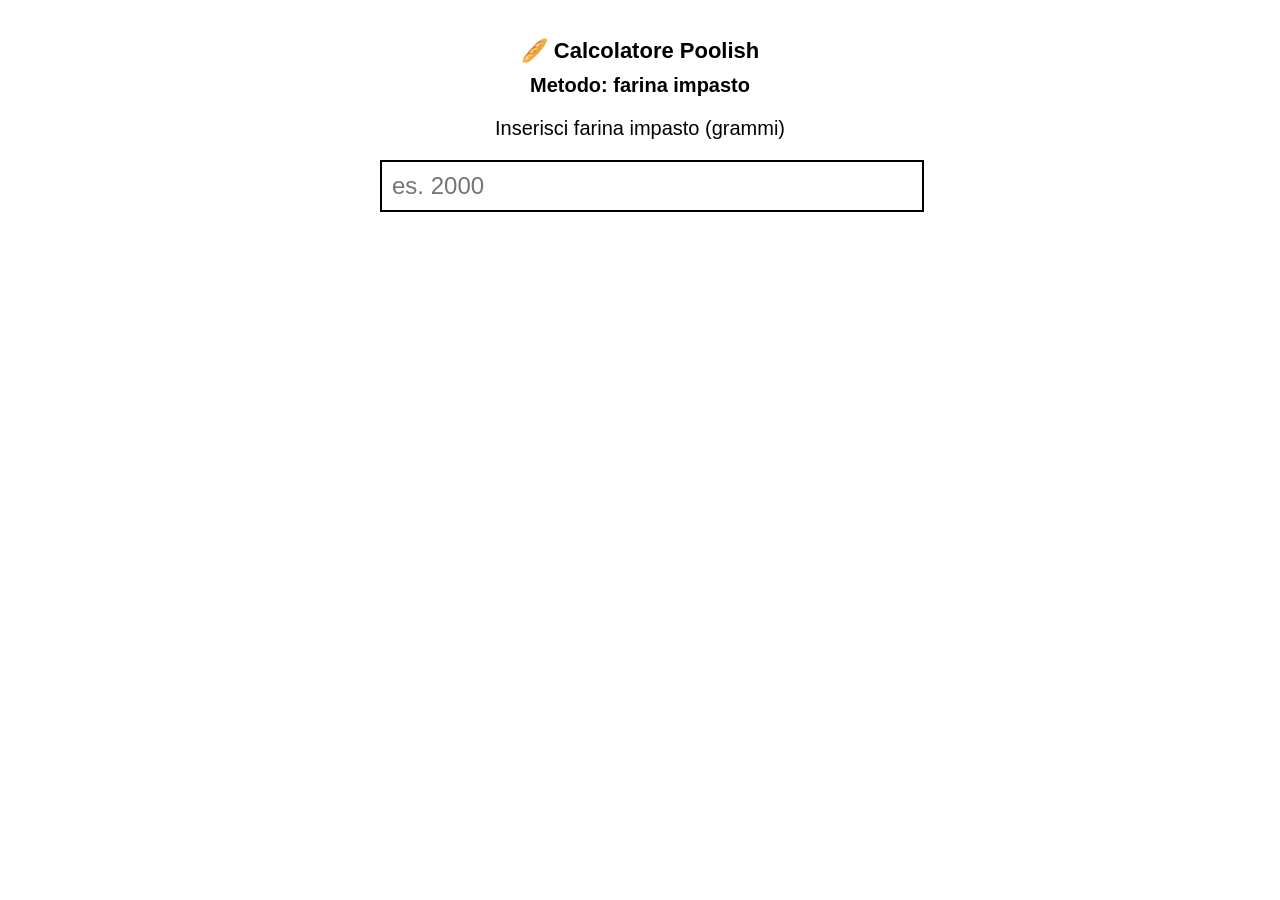
==== index.html @ c6633eb3 "Rename poolish.html to index.html" ====
<!DOCTYPE html>
<html lang="it">
<head>
  <meta charset="UTF-8">
  <title>Calcolatore Poolish</title>
  <meta name="viewport" content="width=device-width, initial-scale=1.0">

  <style>
    body {
      font-family: Arial, sans-serif;
      background: #ffffff;
      color: #000;
      margin: 0;
      text-align: center;
    }

    .box {
      max-width: 520px;
      margin: 0 auto;
      padding: 20px;
    }

    h2 {
      font-size: 22px;
      margin-bottom: 10px;
    }

    .method {
      font-size: 20px;
      font-weight: bold;
      margin-bottom: 20px;
    }

    .label {
      font-size: 20px;
      margin-bottom: 20px;
    }

    input {
      width: 100%;
      font-size: 24px;
      padding: 10px;
      border: 2px solid #000;
      margin-bottom: 30px;
    }

    .result {
      text-align: left;
      font-size: 20px;
      line-height: 1.5;
    }

    h3 {
      font-size: 24px;
      margin-top: 20px;
      margin-bottom: 10px;
    }

    .section {
      margin-bottom: 25px;
    }

    .muted {
      color: #555;
    }

    .highlight {
      font-weight: bold;
      margin-top: 10px;
    }

    .notes {
      margin-top: 25px;
      font-size: 16px;
      color: #555;
      text-align: left;
    }
  </style>
</head>

<body>

<div class="box">
  <h2>🥖 Calcolatore Poolish</h2>

  <div class="method">Metodo: farina impasto</div>

  <div class="label">Inserisci farina impasto (grammi)</div>

  <input type="number" id="farina" placeholder="es. 2000" oninput="calcola()">

  <div class="result" id="output"></div>
</div>

<script>
function calcola() {
  let Fi = parseFloat(document.getElementById("farina").value);

  if (!Fi) {
    document.getElementById("output").innerHTML = "";
    return;
  }

  // 🔹 POOLISH
  let farinaPoolish = Fi * 0.50;
  let acquaPoolish = farinaPoolish;

  let lievitoFrescoMin = farinaPoolish * 0.002;
  let lievitoFrescoMax = farinaPoolish * 0.003;
  let lievitoSeccoMin = farinaPoolish * 0.001;
  let lievitoSeccoMax = farinaPoolish * 0.0015;

  // 🔹 FARINA TOTALE
  let farinaTotale = Fi + farinaPoolish;

  // 🔹 IMPASTO
  let acquaImpasto = Fi * 0.40;
  let lievitoImpasto = Fi * 0.01;
  let sale = farinaTotale * 0.02;

  // 🔹 IDRATAZIONE
  let acquaTotale = acquaPoolish + acquaImpasto;
  let idratazione = (acquaTotale / farinaTotale) * 100;

  document.getElementById("output").innerHTML = `
    <div class="section">
      <h3>🧪 Poolish</h3>

      Farina Manitoba (W300): ${farinaPoolish.toFixed(0)} g<br>
      Acqua fredda: ${acquaPoolish.toFixed(0)} g<br>

      Lievito fresco: ${lievitoFrescoMin.toFixed(1)} - ${lievitoFrescoMax.toFixed(1)} g
      <span class="muted">(secco: ${lievitoSeccoMin.toFixed(1)} - ${lievitoSeccoMax.toFixed(1)} g)</span><br>

      Riposo: 18 ore a 18°C
    </div>

    <div class="section">
      <h3>🍞 Impasto</h3>

      Farina debole: ${Fi.toFixed(0)} g<br>
      Acqua fredda (40%): ${acquaImpasto.toFixed(0)} g<br>
      Lievito fresco (1%): ${lievitoImpasto.toFixed(0)} g<br>
      Sale (2% farina totale): ${sale.toFixed(0)} g<br>

      <div class="highlight">
        Idratazione totale: ${idratazione.toFixed(0)} %
      </div>
    </div>

    <div class="notes">
      Poolish: Manitoba W300 • acqua 100% • lievito fresco 2–3 g/kg (secco 1–1,5 g/kg) • riposo 18h a 18°C<br>
      Impasto: farina debole • acqua 40% della farina impasto • lievito 1% • sale 2% sulla farina totale
    </div>
  `;
}
</script>

</body>
</html>
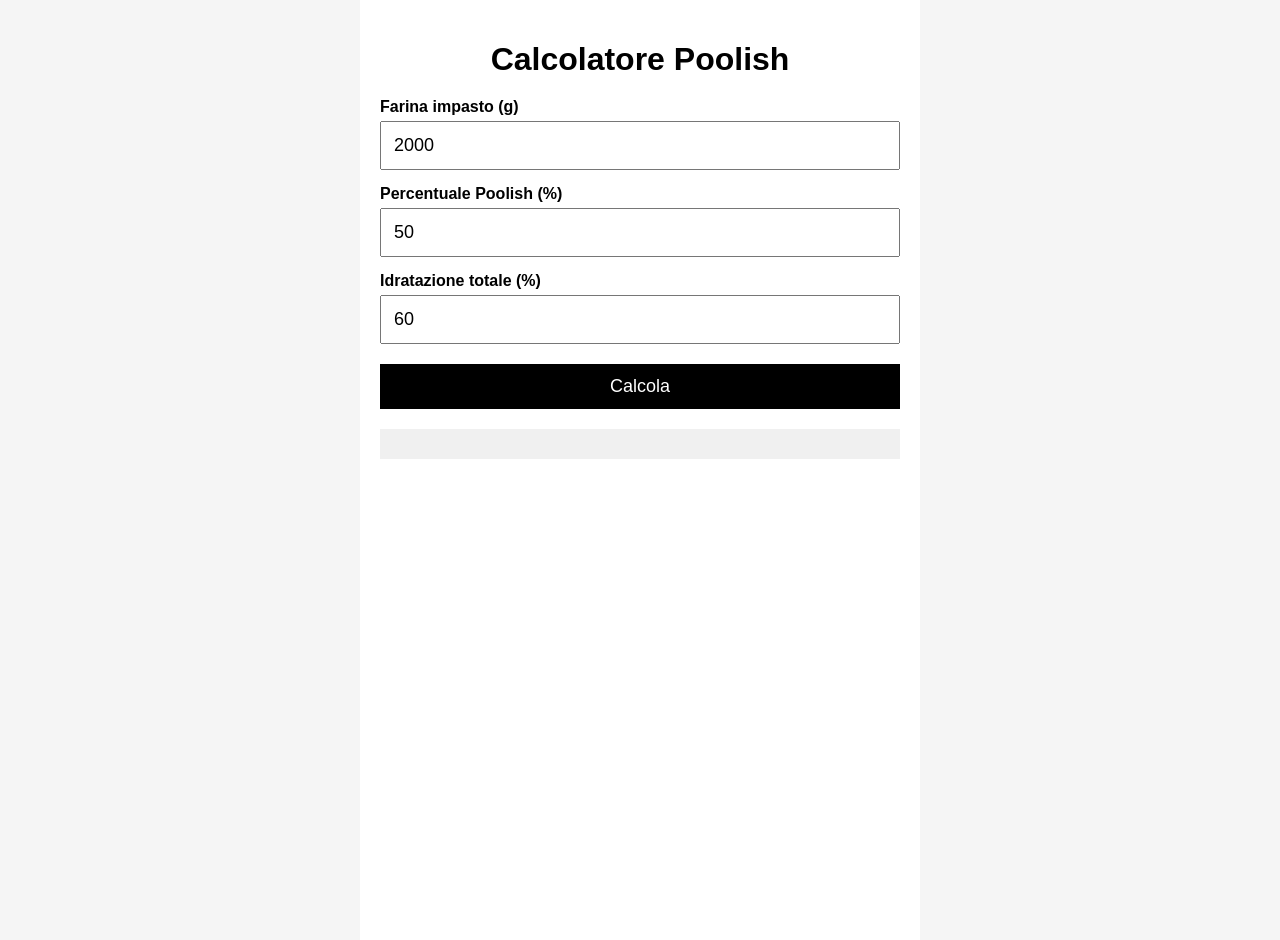
==== commit 769ef354: "Update index.html" ====
--- a/index.html
+++ b/index.html
@@ -2,156 +2,116 @@
 <html lang="it">
 <head>
   <meta charset="UTF-8">
+  <meta name="viewport" content="width=device-width, initial-scale=1.0">
   <title>Calcolatore Poolish</title>
-  <meta name="viewport" content="width=device-width, initial-scale=1.0">
 
   <style>
     body {
       font-family: Arial, sans-serif;
-      background: #ffffff;
-      color: #000;
+      background: #f5f5f5;
       margin: 0;
-      text-align: center;
+      padding: 0;
     }
 
-    .box {
+    .container {
       max-width: 520px;
-      margin: 0 auto;
+      margin: auto;
       padding: 20px;
+      background: white;
+      min-height: 100vh;
     }
 
-    h2 {
-      font-size: 22px;
-      margin-bottom: 10px;
-    }
-
-    .method {
-      font-size: 20px;
-      font-weight: bold;
+    h1 {
+      text-align: center;
       margin-bottom: 20px;
     }
 
-    .label {
-      font-size: 20px;
-      margin-bottom: 20px;
+    label {
+      font-weight: bold;
+      display: block;
+      margin-top: 15px;
     }
 
-    input {
+    input, select, button {
       width: 100%;
-      font-size: 24px;
-      padding: 10px;
-      border: 2px solid #000;
-      margin-bottom: 30px;
+      font-size: 18px;
+      padding: 12px;
+      margin-top: 5px;
+      box-sizing: border-box;
+    }
+
+    button {
+      background: black;
+      color: white;
+      border: none;
+      margin-top: 20px;
+      cursor: pointer;
     }
 
     .result {
-      text-align: left;
-      font-size: 20px;
-      line-height: 1.5;
-    }
-
-    h3 {
-      font-size: 24px;
       margin-top: 20px;
-      margin-bottom: 10px;
-    }
-
-    .section {
-      margin-bottom: 25px;
-    }
-
-    .muted {
-      color: #555;
+      padding: 15px;
+      background: #f0f0f0;
+      font-size: 18px;
+      line-height: 1.6;
     }
 
     .highlight {
       font-weight: bold;
-      margin-top: 10px;
-    }
-
-    .notes {
-      margin-top: 25px;
-      font-size: 16px;
-      color: #555;
-      text-align: left;
+      color: #c0392b;
     }
   </style>
 </head>
 
 <body>
 
-<div class="box">
-  <h2>🥖 Calcolatore Poolish</h2>
+<div class="container">
+  <h1>Calcolatore Poolish</h1>
 
-  <div class="method">Metodo: farina impasto</div>
+  <label>Farina impasto (g)</label>
+  <input type="number" id="farina" value="2000">
 
-  <div class="label">Inserisci farina impasto (grammi)</div>
+  <label>Percentuale Poolish (%)</label>
+  <input type="number" id="poolishPerc" value="50">
 
-  <input type="number" id="farina" placeholder="es. 2000" oninput="calcola()">
+  <label>Idratazione totale (%)</label>
+  <input type="number" id="idratazione" value="60">
 
-  <div class="result" id="output"></div>
+  <button onclick="calcola()">Calcola</button>
+
+  <div class="result" id="risultato"></div>
 </div>
 
 <script>
 function calcola() {
-  let Fi = parseFloat(document.getElementById("farina").value);
 
-  if (!Fi) {
-    document.getElementById("output").innerHTML = "";
-    return;
-  }
+  let farina = parseFloat(document.getElementById("farina").value);
+  let poolishPerc = parseFloat(document.getElementById("poolishPerc").value);
+  let idratazione = parseFloat(document.getElementById("idratazione").value);
 
-  // 🔹 POOLISH
-  let farinaPoolish = Fi * 0.50;
-  let acquaPoolish = farinaPoolish;
+  let farinaPoolish = farina * (poolishPerc / 100);
+  let acquaPoolish = farinaPoolish; // 100%
 
-  let lievitoFrescoMin = farinaPoolish * 0.002;
-  let lievitoFrescoMax = farinaPoolish * 0.003;
-  let lievitoSeccoMin = farinaPoolish * 0.001;
-  let lievitoSeccoMax = farinaPoolish * 0.0015;
+  let farinaImpasto = farina - farinaPoolish;
 
-  // 🔹 FARINA TOTALE
-  let farinaTotale = Fi + farinaPoolish;
+  let acquaTotale = farina * (idratazione / 100);
+  let acquaImpasto = acquaTotale - acquaPoolish;
 
-  // 🔹 IMPASTO
-  let acquaImpasto = Fi * 0.40;
-  let lievitoImpasto = Fi * 0.01;
-  let sale = farinaTotale * 0.02;
+  let lievito = farina * 0.01;
+  let sale = farina * 0.02;
 
-  // 🔹 IDRATAZIONE
-  let acquaTotale = acquaPoolish + acquaImpasto;
-  let idratazione = (acquaTotale / farinaTotale) * 100;
+  document.getElementById("risultato").innerHTML = `
+    <div><b>POOLISH</b></div>
+    Farina: <span class="highlight">${farinaPoolish.toFixed(0)} g</span><br>
+    Acqua: <span class="highlight">${acquaPoolish.toFixed(0)} g</span><br><br>
 
-  document.getElementById("output").innerHTML = `
-    <div class="section">
-      <h3>🧪 Poolish</h3>
+    <div><b>IMPASTO</b></div>
+    Farina: ${farinaImpasto.toFixed(0)} g<br>
+    Acqua: ${acquaImpasto.toFixed(0)} g<br>
+    Lievito: ${lievito.toFixed(0)} g<br>
+    Sale: ${sale.toFixed(0)} g<br><br>
 
-      Farina Manitoba (W300): ${farinaPoolish.toFixed(0)} g<br>
-      Acqua fredda: ${acquaPoolish.toFixed(0)} g<br>
-
-      Lievito fresco: ${lievitoFrescoMin.toFixed(1)} - ${lievitoFrescoMax.toFixed(1)} g
-      <span class="muted">(secco: ${lievitoSeccoMin.toFixed(1)} - ${lievitoSeccoMax.toFixed(1)} g)</span><br>
-
-      Riposo: 18 ore a 18°C
-    </div>
-
-    <div class="section">
-      <h3>🍞 Impasto</h3>
-
-      Farina debole: ${Fi.toFixed(0)} g<br>
-      Acqua fredda (40%): ${acquaImpasto.toFixed(0)} g<br>
-      Lievito fresco (1%): ${lievitoImpasto.toFixed(0)} g<br>
-      Sale (2% farina totale): ${sale.toFixed(0)} g<br>
-
-      <div class="highlight">
-        Idratazione totale: ${idratazione.toFixed(0)} %
-      </div>
-    </div>
-
-    <div class="notes">
-      Poolish: Manitoba W300 • acqua 100% • lievito fresco 2–3 g/kg (secco 1–1,5 g/kg) • riposo 18h a 18°C<br>
-      Impasto: farina debole • acqua 40% della farina impasto • lievito 1% • sale 2% sulla farina totale
-    </div>
+    <div><b>IDRATAZIONE</b>: ${idratazione}%</div>
   `;
 }
 </script>
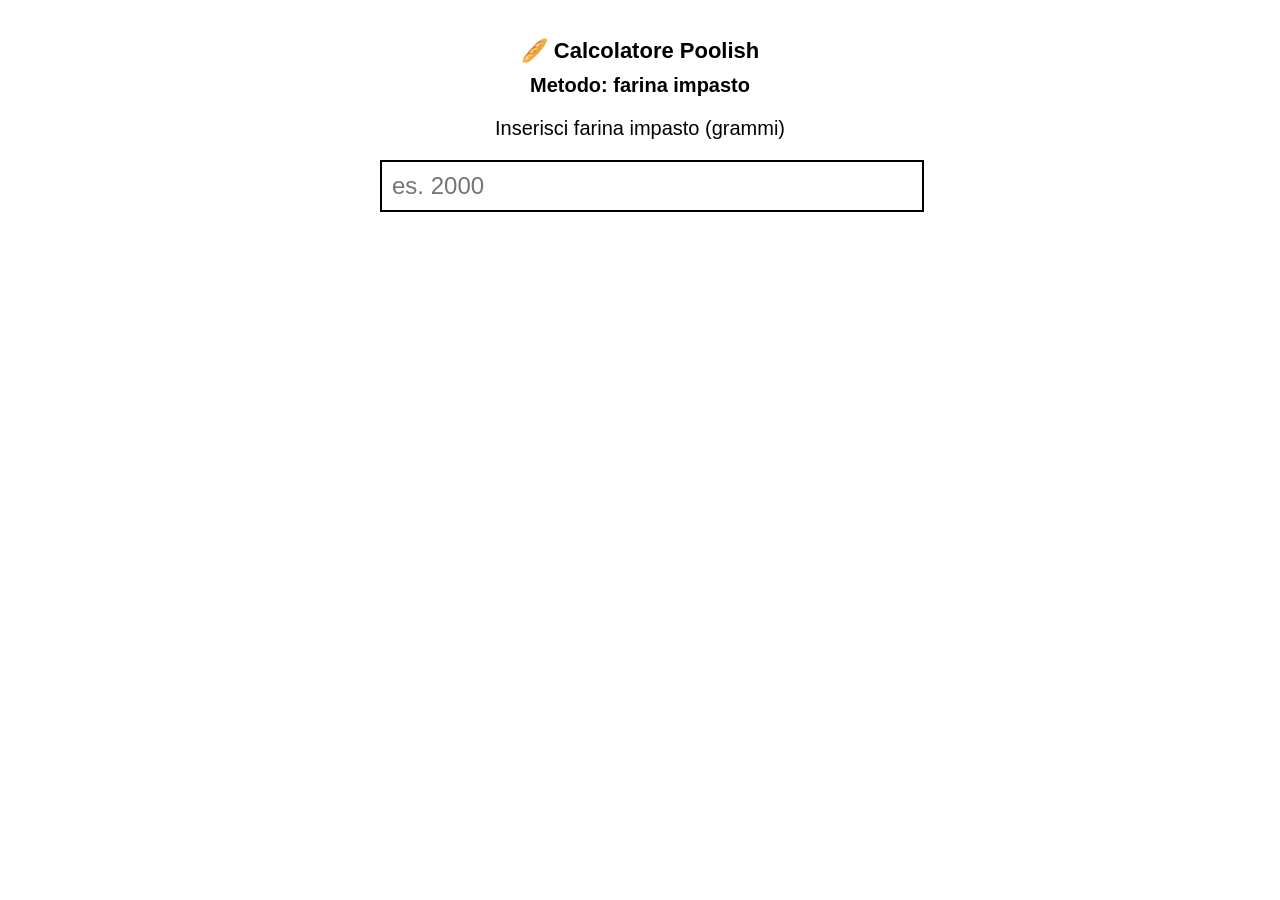
==== commit c52d31db: "Update index.html" ====
--- a/index.html
+++ b/index.html
@@ -2,116 +2,175 @@
 <html lang="it">
 <head>
   <meta charset="UTF-8">
+  <title>Calcolatore Poolish</title>
   <meta name="viewport" content="width=device-width, initial-scale=1.0">
-  <title>Calcolatore Poolish</title>
 
   <style>
     body {
       font-family: Arial, sans-serif;
-      background: #f5f5f5;
+      background: #ffffff;
+      color: #000;
       margin: 0;
-      padding: 0;
+      text-align: center;
+					
+						  
     }
 
-    .container {
+    .box {
       max-width: 520px;
-      margin: auto;
+      margin: 0 auto;
       padding: 20px;
-      background: white;
-      min-height: 100vh;
+						  
+					   
+				   
+										   
     }
 
-    h1 {
-      text-align: center;
+    h2 {
+      font-size: 22px;
+      margin-bottom: 10px;
+    }
+
+    .method {
+      font-size: 20px;
+      font-weight: bold;
       margin-bottom: 20px;
     }
 
-    label {
-      font-weight: bold;
-      display: block;
-      margin-top: 15px;
+    .label {
+      font-size: 20px;
+      margin-bottom: 20px;
     }
 
-    input, select, button {
+    input {
       width: 100%;
-      font-size: 18px;
-      padding: 12px;
-      margin-top: 5px;
-      box-sizing: border-box;
-    }
-
-    button {
-      background: black;
-      color: white;
-      border: none;
-      margin-top: 20px;
-      cursor: pointer;
+      font-size: 24px;
+      padding: 10px;
+      border: 2px solid #000;
+      margin-bottom: 30px;
     }
 
     .result {
+					   
+      text-align: left;
+      font-size: 20px;
+      line-height: 1.5;
+    }
+
+    h3 {
+      font-size: 24px;
       margin-top: 20px;
-      padding: 15px;
-      background: #f0f0f0;
-      font-size: 18px;
-      line-height: 1.6;
+      margin-bottom: 10px;
+    }
+
+    .section {
+      margin-bottom: 25px;
+    }
+
+    .muted {
+      color: #555;
     }
 
     .highlight {
       font-weight: bold;
-      color: #c0392b;
+      margin-top: 10px;
+    }
+
+    .notes {
+      margin-top: 25px;
+      font-size: 16px;
+      color: #555;
+      text-align: left;
     }
   </style>
 </head>
 
 <body>
 
-<div class="container">
-  <h1>Calcolatore Poolish</h1>
+<div class="box">
+  <h2>🥖 Calcolatore Poolish</h2>
+									  
 
-  <label>Farina impasto (g)</label>
-  <input type="number" id="farina" value="2000">
+  <div class="method">Metodo: farina impasto</div>
+																			  
 
-  <label>Percentuale Poolish (%)</label>
-  <input type="number" id="poolishPerc" value="50">
+  <div class="label">Inserisci farina impasto (grammi)</div>
 
-  <label>Idratazione totale (%)</label>
-  <input type="number" id="idratazione" value="60">
+  <input type="number" id="farina" placeholder="es. 2000" oninput="calcola()">
 
-  <button onclick="calcola()">Calcola</button>
-
-  <div class="result" id="risultato"></div>
+  <div class="result" id="output"></div>
+		
 </div>
 
 <script>
 function calcola() {
+  let Fi = parseFloat(document.getElementById("farina").value);
 
-  let farina = parseFloat(document.getElementById("farina").value);
-  let poolishPerc = parseFloat(document.getElementById("poolishPerc").value);
-  let idratazione = parseFloat(document.getElementById("idratazione").value);
+  if (!Fi) {
+    document.getElementById("output").innerHTML = "";
+    return;
+  }
 
-  let farinaPoolish = farina * (poolishPerc / 100);
-  let acquaPoolish = farinaPoolish; // 100%
+  // 🔹 POOLISH
+  let farinaPoolish = Fi * 0.50;
+  let acquaPoolish = farinaPoolish;
+									
+											
+											   
 
-  let farinaImpasto = farina - farinaPoolish;
+  let lievitoFrescoMin = farinaPoolish * 0.002;
+  let lievitoFrescoMax = farinaPoolish * 0.003;
+  let lievitoSeccoMin = farinaPoolish * 0.001;
+  let lievitoSeccoMax = farinaPoolish * 0.0015;
 
-  let acquaTotale = farina * (idratazione / 100);
-  let acquaImpasto = acquaTotale - acquaPoolish;
+  // 🔹 FARINA TOTALE
+  let farinaTotale = Fi + farinaPoolish;
 
-  let lievito = farina * 0.01;
-  let sale = farina * 0.02;
+  // 🔹 IMPASTO
+  let acquaImpasto = Fi * 0.40;
+  let lievitoImpasto = Fi * 0.01;
+  let sale = farinaTotale * 0.02;
 
-  document.getElementById("risultato").innerHTML = `
-    <div><b>POOLISH</b></div>
-    Farina: <span class="highlight">${farinaPoolish.toFixed(0)} g</span><br>
-    Acqua: <span class="highlight">${acquaPoolish.toFixed(0)} g</span><br><br>
+  // 🔹 IDRATAZIONE
+  let acquaTotale = acquaPoolish + acquaImpasto;
+  let idratazione = (acquaTotale / farinaTotale) * 100;
 
-    <div><b>IMPASTO</b></div>
-    Farina: ${farinaImpasto.toFixed(0)} g<br>
-    Acqua: ${acquaImpasto.toFixed(0)} g<br>
-    Lievito: ${lievito.toFixed(0)} g<br>
-    Sale: ${sale.toFixed(0)} g<br><br>
+  document.getElementById("output").innerHTML = `
+    <div class="section">
+      <h3>🧪 Poolish</h3>
+									   
+										  
+											   
+													 
+																									 
 
-    <div><b>IDRATAZIONE</b>: ${idratazione}%</div>
+						 
+      Farina Manitoba (W300): ${farinaPoolish.toFixed(0)} g<br>
+      Acqua fredda: ${acquaPoolish.toFixed(0)} g<br>
+
+      Lievito fresco: ${lievitoFrescoMin.toFixed(1)} - ${lievitoFrescoMax.toFixed(1)} g
+      <span class="muted">(secco: ${lievitoSeccoMin.toFixed(1)} - ${lievitoSeccoMax.toFixed(1)} g)</span><br>
+
+      Riposo: 18 ore a 18°C
+    </div>
+
+    <div class="section">
+      <h3>🍞 Impasto</h3>
+
+      Farina debole: ${Fi.toFixed(0)} g<br>
+      Acqua fredda (40%): ${acquaImpasto.toFixed(0)} g<br>
+      Lievito fresco (1%): ${lievitoImpasto.toFixed(0)} g<br>
+      Sale (2% farina totale): ${sale.toFixed(0)} g<br>
+
+      <div class="highlight">
+        Idratazione totale: ${idratazione.toFixed(0)} %
+      </div>
+    </div>
+
+    <div class="notes">
+      Poolish: Manitoba W300 • acqua 100% • lievito fresco 2–3 g/kg (secco 1–1,5 g/kg) • riposo 18h a 18°C<br>
+      Impasto: farina debole • acqua 40% della farina impasto • lievito 1% • sale 2% sulla farina totale
+    </div>
   `;
 }
 </script>
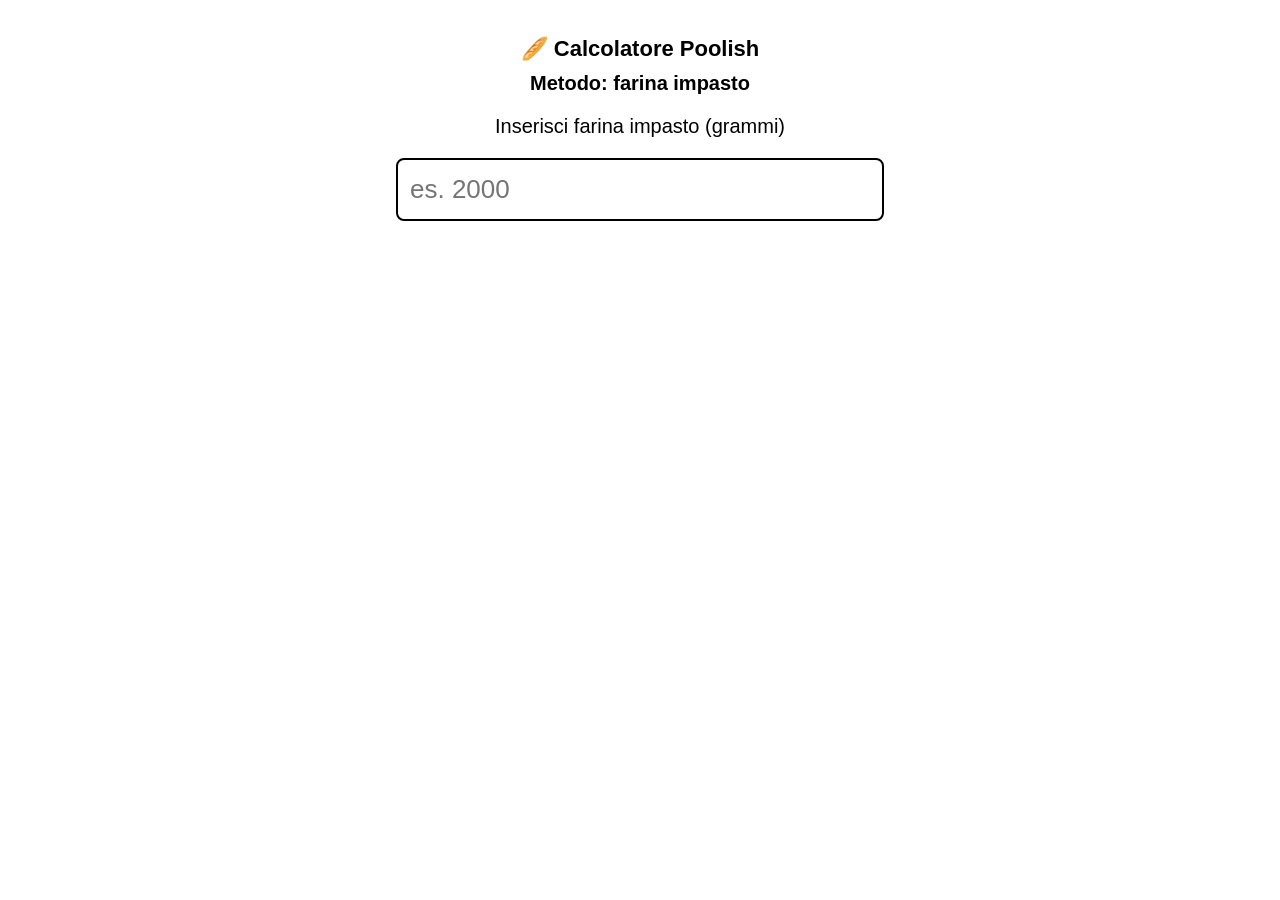
==== commit 55cca402: "Update index.html" ====
--- a/index.html
+++ b/index.html
@@ -20,11 +20,24 @@
       max-width: 520px;
       margin: 0 auto;
       padding: 20px;
-						  
-					   
-				   
-										   
     }
+	  
+	.box {
+	  max-width: 520px;
+	  margin: 0 auto;
+	  padding: 18px 16px 28px;
+	  box-sizing: border-box;
+	}
+	
+	input {
+	  width: 100%;
+	  box-sizing: border-box;
+	  font-size: 26px;
+	  padding: 14px 12px;
+	  border: 2px solid #000;
+	  border-radius: 8px;
+	  margin-bottom: 26px;
+	}
 
     h2 {
       font-size: 22px;
@@ -41,14 +54,7 @@
       font-size: 20px;
       margin-bottom: 20px;
     }
-
-    input {
-      width: 100%;
-      font-size: 24px;
-      padding: 10px;
-      border: 2px solid #000;
-      margin-bottom: 30px;
-    }
+ 
 
     .result {
 					   
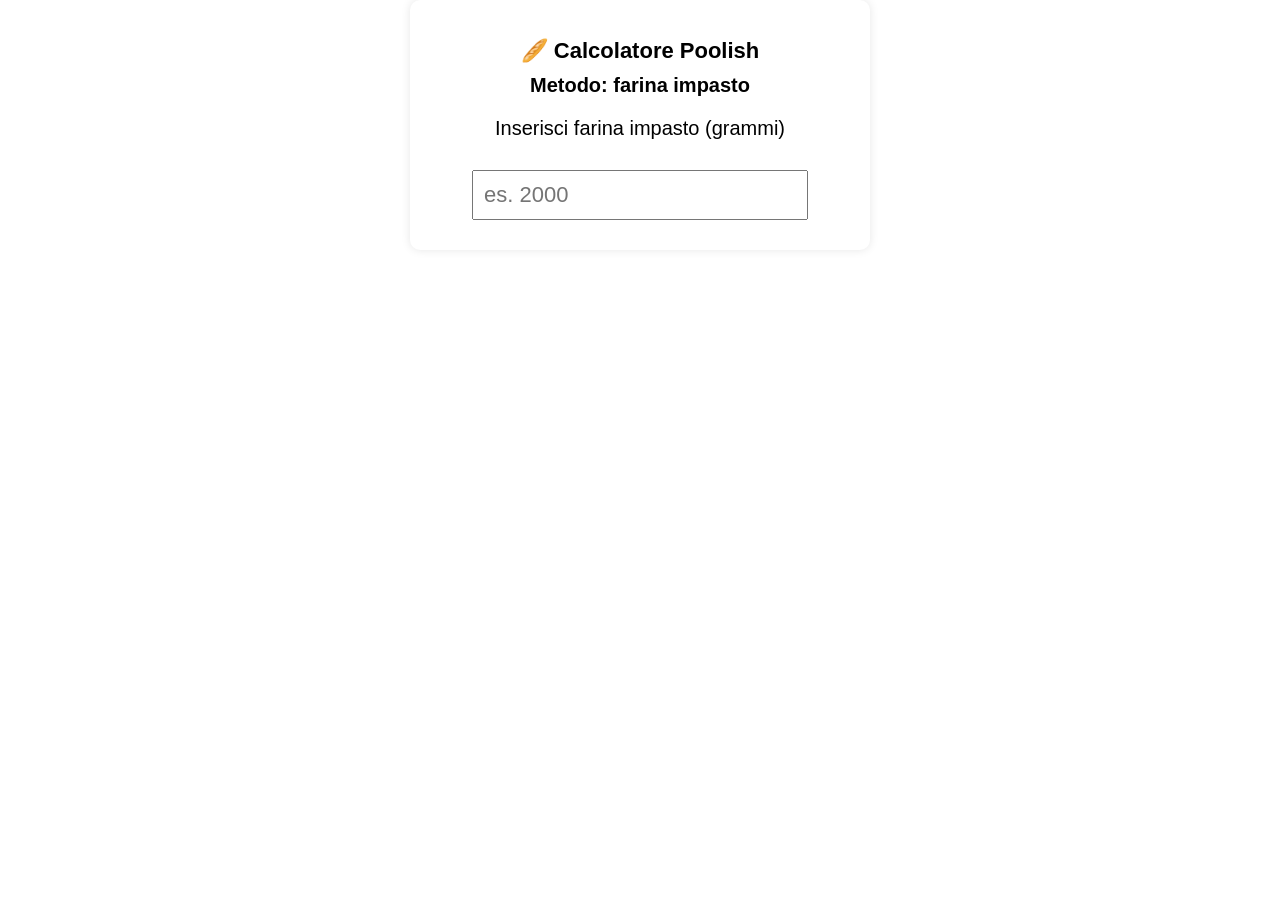
==== commit 8648f0c6: "Update index.html" ====
--- a/index.html
+++ b/index.html
@@ -16,28 +16,24 @@
 						  
     }
 
-    .box {
-      max-width: 520px;
-      margin: 0 auto;
-      padding: 20px;
-    }
-	  
-	.box {
-	  max-width: 520px;
-	  margin: 0 auto;
-	  padding: 18px 16px 28px;
-	  box-sizing: border-box;
-	}
-	
-	input {
-	  width: 100%;
-	  box-sizing: border-box;
-	  font-size: 26px;
-	  padding: 14px 12px;
-	  border: 2px solid #000;
-	  border-radius: 8px;
-	  margin-bottom: 26px;
-	}
+  .box {
+  background: white;
+  padding: 20px;
+  border-radius: 10px;
+  max-width: 460px;
+  margin: auto;
+  box-shadow: 0 0 10px rgba(0,0,0,0.1);
+  box-sizing: border-box;
+}
+
+input {
+  font-size: 22px;
+  padding: 10px;
+  width: 80%;
+  max-width: 100%;
+  margin: 10px 0;
+  box-sizing: border-box;
+}
 
     h2 {
       font-size: 22px;
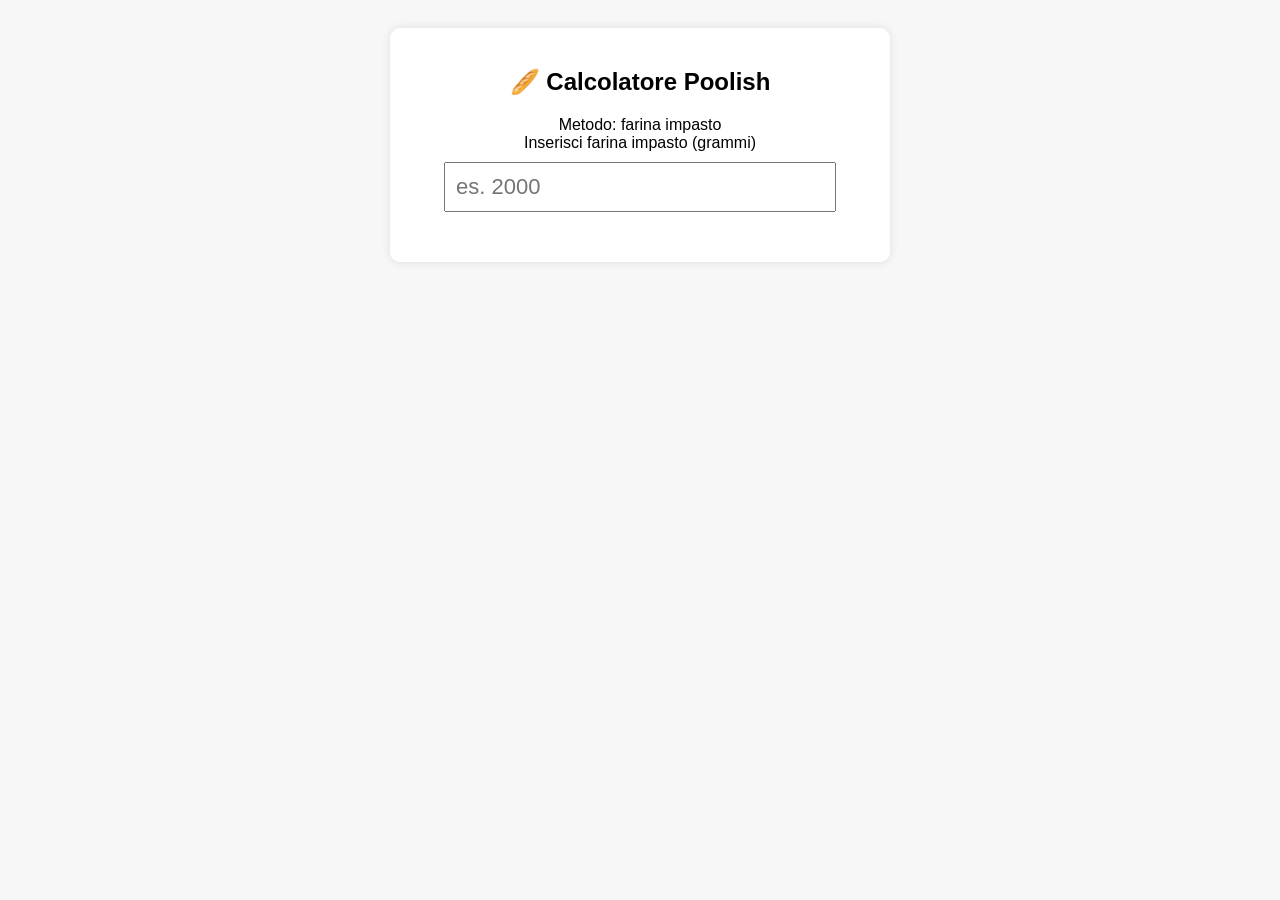
==== commit 82e90383: "Update index.html" ====
--- a/index.html
+++ b/index.html
@@ -4,87 +4,7 @@
   <meta charset="UTF-8">
   <title>Calcolatore Poolish</title>
   <meta name="viewport" content="width=device-width, initial-scale=1.0">
-
-  <style>
-    body {
-      font-family: Arial, sans-serif;
-      background: #ffffff;
-      color: #000;
-      margin: 0;
-      text-align: center;
-					
-						  
-    }
-
-  .box {
-  background: white;
-  padding: 20px;
-  border-radius: 10px;
-  max-width: 460px;
-  margin: auto;
-  box-shadow: 0 0 10px rgba(0,0,0,0.1);
-  box-sizing: border-box;
-}
-
-input {
-  font-size: 22px;
-  padding: 10px;
-  width: 80%;
-  max-width: 100%;
-  margin: 10px 0;
-  box-sizing: border-box;
-}
-
-    h2 {
-      font-size: 22px;
-      margin-bottom: 10px;
-    }
-
-    .method {
-      font-size: 20px;
-      font-weight: bold;
-      margin-bottom: 20px;
-    }
-
-    .label {
-      font-size: 20px;
-      margin-bottom: 20px;
-    }
- 
-
-    .result {
-					   
-      text-align: left;
-      font-size: 20px;
-      line-height: 1.5;
-    }
-
-    h3 {
-      font-size: 24px;
-      margin-top: 20px;
-      margin-bottom: 10px;
-    }
-
-    .section {
-      margin-bottom: 25px;
-    }
-
-    .muted {
-      color: #555;
-    }
-
-    .highlight {
-      font-weight: bold;
-      margin-top: 10px;
-    }
-
-    .notes {
-      margin-top: 25px;
-      font-size: 16px;
-      color: #555;
-      text-align: left;
-    }
-  </style>
+	<link rel="stylesheet" href="style.css">
 </head>
 
 <body>
--- a/style.css
+++ b/style.css
@@ -0,0 +1,40 @@
+body {
+  font-family: Arial, sans-serif;
+  text-align: center;
+  padding: 20px;
+  background: #f7f7f7;
+}
+
+.box {
+  background: white;
+  padding: 20px;
+  border-radius: 10px;
+  max-width: 460px;
+  margin: auto;
+  box-shadow: 0 0 10px rgba(0,0,0,0.1);
+}
+
+input {
+  font-size: 22px;
+  padding: 10px;
+  width: 80%;
+  margin: 10px 0;
+}
+
+.result {
+  margin-top: 20px;
+  text-align: left;
+  font-size: 18px;
+  line-height: 1.5;
+}
+
+.note {
+  font-size: 15px;
+  color: #555;
+  margin-top: 18px;
+  text-align: left;
+}
+
+h3 {
+  margin-bottom: 8px;
+}
